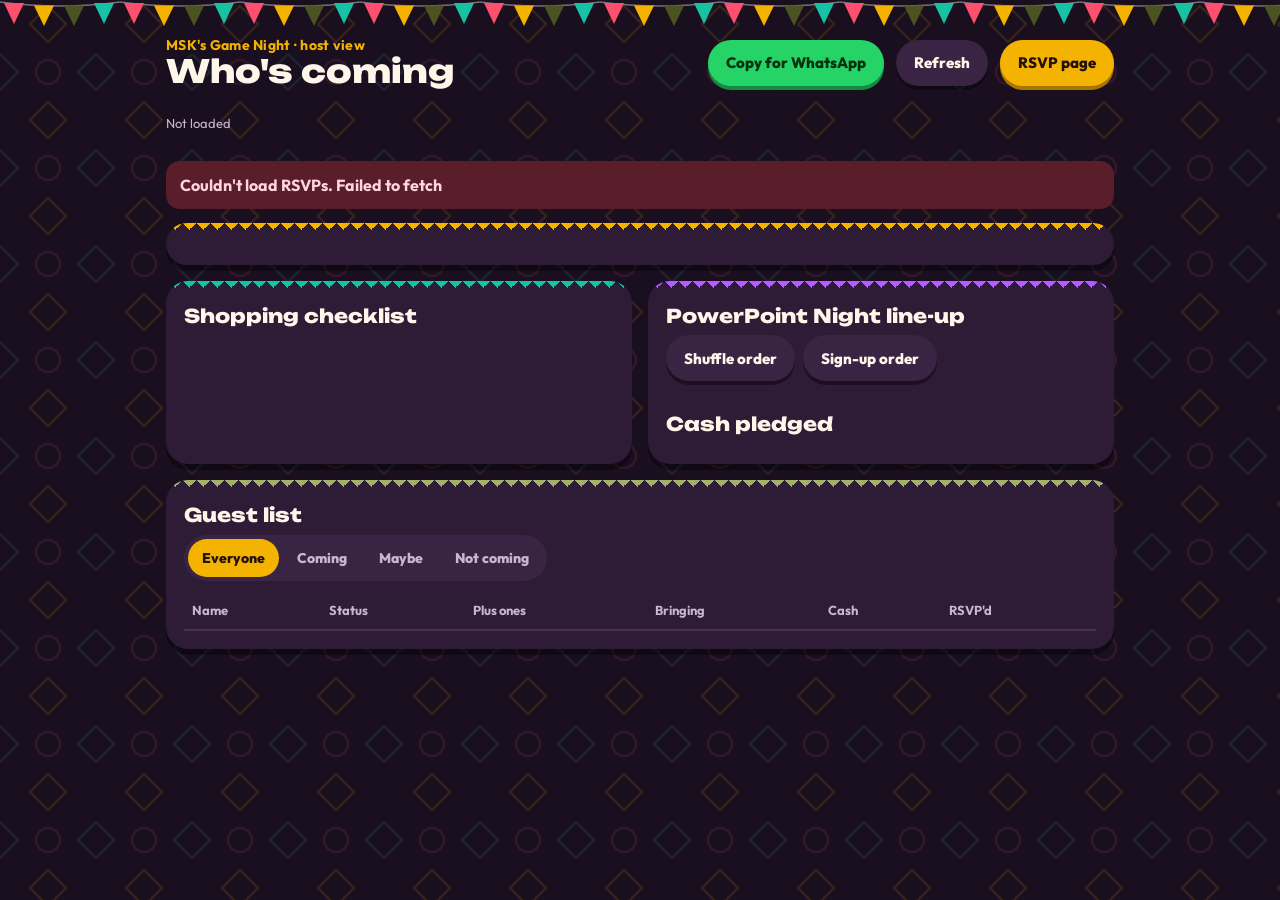
==== rsvp/host/index.html @ 1039cc81 "Add RSVP host dashboard (/rsvp/host): headcount, shopping checklist, PowerPoint line-up, cash, guest" ====
<!DOCTYPE html>
<html lang="en">
<head>
<meta charset="utf-8">
<meta name="viewport" content="width=device-width, initial-scale=1">
<meta name="robots" content="noindex">
<meta name="theme-color" content="#1a0f1f">
<title>Host dashboard · MSK's Game Night</title>
<link rel="preconnect" href="https://fonts.googleapis.com"><link rel="preconnect" href="https://fonts.gstatic.com" crossorigin>
<link rel="stylesheet" href="https://fonts.googleapis.com/css2?family=Unbounded:wght@600;800&family=Outfit:wght@400;600;700;800&display=swap">
<style>
:root{color-scheme:dark;--bg:#1a0f1f;--bg2:#24152b;--card:#2e1b36;--chip:#3a2444;--line:#4a3054;--ink:#fff6ea;--soft:#c9b5cf;
  --gold:#f5b301;--coral:#ff4f6d;--teal:#16c2a3;--army:#4b5320;--armyL:#a3b06a;--good:#2fd06b;--purple:#b45cff}
*{box-sizing:border-box;min-width:0}
html,body{margin:0}
body{background:var(--bg);color:var(--ink);font:16px/1.5 Outfit,system-ui,sans-serif;overflow-x:clip;
  background-image:url("data:image/svg+xml,%3Csvg xmlns='http://www.w3.org/2000/svg' width='96' height='96' viewBox='0 0 96 96'%3E%3Cg fill='none' stroke-width='2.2'%3E%3Cpath d='M48 6 66 24 48 42 30 24Z' stroke='%23f5b30122'/%3E%3Cpath d='M0 54 18 72 0 90M96 54 78 72 96 90' stroke='%2316c2a31f'/%3E%3Ccircle cx='48' cy='72' r='12' stroke='%23ff4f6d1f'/%3E%3C/g%3E%3C/svg%3E");background-size:96px 96px}
.bunting{height:26px;background:url("data:image/svg+xml,%3Csvg xmlns='http://www.w3.org/2000/svg' width='120' height='26' viewBox='0 0 120 26'%3E%3Cpath d='M0 2Q60 10 120 2' stroke='%23fff6' stroke-width='1.5' fill='none'/%3E%3Cpath d='M4 3h20L14 24Z' fill='%23ff4f6d'/%3E%3Cpath d='M34 5.5h20L44 26Z' fill='%23f5b301'/%3E%3Cpath d='M64 5.5h20L74 26Z' fill='%234b5320'/%3E%3Cpath d='M94 3h20l-10 21Z' fill='%2316c2a3'/%3E%3C/svg%3E") repeat-x 0 0/120px 26px}
.wrap{max-width:980px;margin:0 auto;padding:10px 16px 56px}
header{display:flex;align-items:center;gap:12px;flex-wrap:wrap;margin-bottom:14px}
header h1{font:800 clamp(22px,5.5vw,32px)/1.1 Unbounded,sans-serif;margin:0;flex:1 1 auto}
header h1 small{display:block;font:700 14px Outfit,system-ui,sans-serif;color:var(--gold);letter-spacing:.02em}
.updated{color:var(--soft);font-size:13px;width:100%}
.btn{display:inline-flex;align-items:center;justify-content:center;gap:6px;border:0;border-radius:999px;min-height:46px;padding:0 18px;font:800 15px Outfit,system-ui,sans-serif;cursor:pointer;color:var(--ink);background:var(--chip);box-shadow:0 4px 0 #0006;text-decoration:none}
.btn.gold{background:var(--gold);color:#24120a;box-shadow:0 4px 0 #a87600}
.btn.wa{background:#25d366;color:#04310f;box-shadow:0 4px 0 #128c43}
.btn:active{transform:translateY(2px)}
.btn:focus-visible{outline:3px solid var(--gold);outline-offset:2px}
.grid{display:grid;grid-template-columns:repeat(2,minmax(0,1fr));gap:16px}
.card{background:var(--card);border-radius:22px;padding:24px 18px 18px;box-shadow:0 6px 0 #0006;position:relative;overflow:hidden}
.card::before{content:"";position:absolute;inset:0 0 auto;height:10px;
  background:linear-gradient(135deg,var(--k,var(--gold)) 25%,transparent 25%) -5px 0/14px 14px,linear-gradient(225deg,var(--k,var(--gold)) 25%,transparent 25%) -5px 0/14px 14px}
.card h2{font:800 19px/1.2 Unbounded,sans-serif;margin:0 0 10px}
.wide{grid-column:1/-1}
.kpis{display:grid;grid-template-columns:repeat(5,minmax(0,1fr));gap:10px;--k:var(--coral)}
.kpi{background:var(--chip);border-radius:16px;padding:12px 8px;text-align:center}
.kpi b{display:block;font:800 clamp(22px,5vw,34px)/1.1 Unbounded,sans-serif;color:var(--gold);white-space:nowrap}
.kpi span{font-size:13px;font-weight:700;color:var(--soft)}
.kpi.main b{color:var(--good)}
.shop{list-style:none;margin:0;padding:0;display:grid;gap:8px}
.shop li{display:grid;grid-template-columns:auto minmax(0,1fr) auto;gap:10px;align-items:center;background:var(--chip);border-radius:14px;padding:10px 12px}
.shop .dot{width:14px;height:14px;border-radius:50%;background:var(--good)}
.shop li.miss .dot{background:var(--coral);box-shadow:0 0 0 4px #ff4f6d33}
.shop b{display:block}
.shop small{color:var(--soft);font-size:13px}
.shop .n{font:800 18px Unbounded,sans-serif;color:var(--gold)}
.shop li.miss .n{color:var(--coral);font:800 13px Outfit,system-ui,sans-serif;text-transform:uppercase;letter-spacing:.06em}
ol.ppt{margin:0;padding:0;list-style:none;display:grid;gap:8px;counter-reset:p}
ol.ppt li{counter-increment:p;display:grid;grid-template-columns:2.2em minmax(0,1fr);gap:10px;align-items:center;background:var(--chip);border-radius:14px;padding:10px 12px}
ol.ppt li::before{content:counter(p);font:800 18px Unbounded,sans-serif;color:var(--purple);text-align:center}
ol.ppt small{display:block;color:var(--soft)}
.cashlist{list-style:none;margin:0;padding:0;display:grid;gap:6px}
.cashlist li{display:flex;justify-content:space-between;gap:10px;background:var(--chip);border-radius:12px;padding:8px 12px;font-weight:700}
.cashlist b{color:var(--armyL);white-space:nowrap}
.tools{display:flex;gap:8px;flex-wrap:wrap;margin:-2px 0 12px}
.seg{display:inline-flex;background:var(--chip);border-radius:999px;padding:4px;gap:4px;flex-wrap:wrap}
.seg button{border:0;background:none;color:var(--soft);font:800 14px Outfit,system-ui,sans-serif;padding:8px 14px;border-radius:999px;cursor:pointer;min-height:38px}
.seg button.on{background:var(--gold);color:#24120a}
.scroll{overflow-x:auto}
table{width:100%;border-collapse:collapse;font-size:15px}
th{text-align:left;color:var(--soft);font-size:13px;font-weight:700;padding:8px;border-bottom:2px solid var(--line);white-space:nowrap}
td{padding:9px 8px;border-bottom:1px solid var(--line);vertical-align:top}
td.num{text-align:right;white-space:nowrap}
td.nm{font-weight:800;white-space:nowrap}
.tag{font-size:12px;font-weight:800;padding:2px 8px;border-radius:99px;background:var(--gold);color:#24120a;white-space:nowrap}
.tag.maybe{background:var(--line);color:var(--ink)}.tag.no{background:#5a1d2a;color:#ffc2cc}
.muted{color:var(--soft)}
.empty{color:var(--soft);text-align:center;padding:16px}
.err{display:none;background:#5a1d2a;color:#ffd6dc;border-radius:14px;padding:12px 14px;margin-bottom:14px;font-weight:700}
.err.on{display:block}
#toast{position:fixed;left:50%;bottom:24px;transform:translate(-50%,140px);background:var(--gold);color:#24120a;padding:10px 18px;border-radius:999px;font-weight:800;transition:transform .25s;z-index:9}
#toast.show{transform:translate(-50%,0)}
.fallback{display:none;margin-top:10px}.fallback.on{display:block}
.fallback textarea{width:100%;min-height:200px;background:var(--chip);color:var(--ink);border:2px solid var(--line);border-radius:14px;padding:10px;font:14px/1.4 Outfit,system-ui,sans-serif}
@media(max-width:760px){.grid{grid-template-columns:1fr}.kpis{grid-template-columns:repeat(3,minmax(0,1fr))}
  .stack thead{display:none}.stack tr{display:grid;padding:10px 0;border-bottom:1px solid var(--line)}.stack td{border:0;padding:2px 0;text-align:left}
  .stack td[data-l]::before{content:attr(data-l) ": ";color:var(--soft);font-weight:700}.stack td.nm::before{content:none}}
</style>
</head>
<body>
<div class="bunting" aria-hidden="true"></div>
<div class="wrap">
  <header>
    <h1><small>MSK's Game Night · host view</small>Who's coming</h1>
    <button class="btn wa" id="copyWa" type="button">Copy for WhatsApp</button>
    <button class="btn" id="refresh" type="button">Refresh</button>
    <a class="btn gold" href="../">RSVP page</a>
    <p class="updated" id="updated">Loading…</p>
  </header>
  <div class="err" id="err"></div>
  <div class="fallback" id="fallback"><p class="muted">Your browser blocked copying. Long-press the text below, Select all, then Copy.</p><textarea id="waText" readonly></textarea></div>

  <div class="grid">
    <section class="card wide"><div class="kpis" id="kpis"></div></section>

    <section class="card" style="--k:var(--teal)">
      <h2>Shopping checklist</h2>
      <ul class="shop" id="shop"></ul>
    </section>

    <section class="card" style="--k:var(--purple)">
      <h2>PowerPoint Night line-up</h2>
      <div class="tools"><button class="btn" id="shuffle" type="button">Shuffle order</button><button class="btn" id="signup" type="button">Sign-up order</button></div>
      <ol class="ppt" id="ppt"></ol>
      <h2 style="margin-top:20px">Cash pledged</h2>
      <ul class="cashlist" id="cash"></ul>
    </section>

    <section class="card wide" style="--k:var(--armyL)">
      <h2>Guest list</h2>
      <div class="tools"><div class="seg" id="filter">
        <button data-f="all" class="on">Everyone</button><button data-f="yes">Coming</button><button data-f="maybe">Maybe</button><button data-f="no">Not coming</button>
      </div></div>
      <div class="scroll"><table class="stack"><thead><tr><th>Name</th><th>Status</th><th>Plus ones</th><th>Bringing</th><th>Cash</th><th>RSVP'd</th></tr></thead><tbody id="rows"></tbody></table></div>
    </section>
  </div>
</div>
<div id="toast"></div>

<script type="module">
import { SUPABASE_URL, SUPABASE_KEY } from '/js/config.js';
const EVENT = { title: "MSK's Game Night", when: "Sunday, 6 Dec 2026 · 6–10pm sharp", where: "38 Kola Motajo Close, Ilasan, Ikate (off Blenco)" };
const ITEMS = [["soft", "Soft drinks"], ["alcohol", "Alcohol"], ["pizza", "Pizza"], ["chops", "Small chops"], ["snacks", "Snacks / chin chin"], ["ice", "Ice / water"], ["games", "Cards / board game"]];
const LABEL = Object.fromEntries(ITEMS);
const $ = id => document.getElementById(id);
const esc = s => String(s ?? "").replace(/[&<>"']/g, c => ({ "&": "&amp;", "<": "&lt;", ">": "&gt;", '"': "&quot;", "'": "&#39;" }[c]));
const naira = n => "₦" + Number(n || 0).toLocaleString("en-NG");
const H = { apikey: SUPABASE_KEY };
if (SUPABASE_KEY.startsWith("eyJ")) H.Authorization = "Bearer " + SUPABASE_KEY;
let rows = [], filter = "all", pptOrder = null;

function toast(m) { const t = $("toast"); t.textContent = m; t.classList.add("show"); clearTimeout(t._h); t._h = setTimeout(() => t.classList.remove("show"), 2200); }
function ago(iso) {
  const d = new Date(iso); if (isNaN(d)) return "";
  return d.toLocaleString("en-NG", { day: "numeric", month: "short", hour: "numeric", minute: "2-digit" });
}

async function load() {
  try {
    const r = await fetch(`${SUPABASE_URL}/rest/v1/gamenight_rsvps?select=name,status,plus_ones,items,note,cash_amount,presenting,created_at&order=created_at.asc`, { headers: H });
    if (!r.ok) throw new Error(r.status === 404 ? "The RSVP table doesn't exist yet. Run the SQL setup in Supabase first." : "Supabase said " + r.status);
    rows = await r.json();
    $("err").classList.remove("on");
    render();
    $("updated").textContent = "Updated " + new Date().toLocaleTimeString("en-NG", { hour: "numeric", minute: "2-digit" }) + " · refreshes every 20 seconds";
  } catch (e) {
    $("err").textContent = "Couldn't load RSVPs. " + (e.message || "Check your network.");
    $("err").classList.add("on");
    $("updated").textContent = "Not loaded";
  }
}

function render() {
  const yes = rows.filter(r => r.status === "yes"), maybe = rows.filter(r => r.status === "maybe"), no = rows.filter(r => r.status === "no");
  const going = rows.filter(r => r.status !== "no");
  const heads = yes.reduce((n, r) => n + 1 + (r.plus_ones || 0), 0);
  const maybeHeads = maybe.reduce((n, r) => n + 1 + (r.plus_ones || 0), 0);
  const cash = rows.reduce((n, r) => n + (r.cash_amount || 0), 0);
  const presenters = going.filter(r => r.presenting);
  $("kpis").innerHTML = [
    ["main", heads, "heads coming"], ["", maybeHeads, "maybe"], ["", no.length, "can't make it"], ["", naira(cash), "cash pledged"], ["", presenters.length, "presenting"]
  ].map(([c, v, l]) => `<div class="kpi ${c}"><b>${esc(v)}</b><span>${l}</span></div>`).join("");

  $("shop").innerHTML = ITEMS.map(([k, l]) => {
    const who = going.filter(r => (r.items || []).includes(k));
    return `<li class="${who.length ? "" : "miss"}"><i class="dot"></i><div><b>${esc(l)}</b><small>${who.length ? who.map(r => esc(r.name) + (r.status === "maybe" ? " (maybe)" : "")).join(", ") : "Nobody yet"}</small></div><span class="n">${who.length || "Missing"}</span></li>`;
  }).join("");

  const list = pptOrder ? pptOrder.map(n => presenters.find(p => p.name + p.created_at === n)).filter(Boolean).concat(presenters.filter(p => !pptOrder.includes(p.name + p.created_at))) : presenters;
  $("ppt").innerHTML = list.length ? list.map(r => `<li><div><b>${esc(r.name)}</b><small>${esc(r.presenting)}${r.status === "maybe" ? " · maybe coming" : ""}</small></div></li>`).join("") : `<li class="empty" style="display:block">No presenters yet</li>`;

  const payers = rows.filter(r => r.cash_amount);
  $("cash").innerHTML = payers.length ? payers.map(r => `<li><span>${esc(r.name)}</span><b>${naira(r.cash_amount)}</b></li>`).join("") + `<li><span>Total</span><b>${naira(cash)}</b></li>` : `<li class="muted">No cash pledges yet</li>`;

  const shown = rows.filter(r => filter === "all" || r.status === filter).slice().reverse();
  const tag = s => s === "yes" ? '<span class="tag">Coming</span>' : s === "maybe" ? '<span class="tag maybe">Maybe</span>' : '<span class="tag no">Not coming</span>';
  $("rows").innerHTML = shown.length ? shown.map(r => {
    const items = (r.items || []).map(k => LABEL[k]).filter(Boolean).join(", ");
    const bring = [items, r.note].filter(Boolean).join(" · ");
    return `<tr><td class="nm">${esc(r.name)}</td><td data-l="Status">${tag(r.status)}</td><td data-l="Plus ones" class="num">${r.plus_ones || 0}</td><td data-l="Bringing">${esc(bring || "—")}${r.presenting ? `<br><span class="muted">Presenting: ${esc(r.presenting)}</span>` : ""}</td><td data-l="Cash" class="num">${r.cash_amount ? naira(r.cash_amount) : "—"}</td><td data-l="RSVP'd" class="muted">${esc(ago(r.created_at))}</td></tr>`;
  }).join("") : `<tr><td colspan="6" class="empty">Nobody here yet</td></tr>`;
}

function waText() {
  const yes = rows.filter(r => r.status === "yes"), maybe = rows.filter(r => r.status === "maybe");
  const going = rows.filter(r => r.status !== "no");
  const heads = yes.reduce((n, r) => n + 1 + (r.plus_ones || 0), 0);
  const line = r => `${r.name}${r.plus_ones ? " +" + r.plus_ones : ""}${(r.items || []).length ? " – " + r.items.map(k => LABEL[k]).filter(Boolean).join(", ") : ""}${r.cash_amount ? " – " + naira(r.cash_amount) : ""}`;
  const missing = ITEMS.filter(([k]) => !going.some(r => (r.items || []).includes(k))).map(([, l]) => l);
  const presenters = going.filter(r => r.presenting);
  let t = `*${EVENT.title}* 🎲\n${EVENT.when}\n${EVENT.where}\n\n*Coming (${heads})*\n`;
  t += yes.length ? yes.map((r, i) => `${i + 1}. ${line(r)}`).join("\n") : "Nobody yet";
  if (maybe.length) t += `\n\n*Maybe*\n` + maybe.map(r => `• ${line(r)}`).join("\n");
  if (presenters.length) t += `\n\n*PowerPoint Night* 🎤\n` + presenters.map(r => `• ${r.name}: ${r.presenting}`).join("\n");
  t += missing.length ? `\n\n*Still needed:* ${missing.join(", ")}` : `\n\n*Everything on the list is covered* ✅`;
  t += `\n\nRSVP here: ${location.origin}/rsvp/`;
  return t;
}

$("copyWa").onclick = async () => {
  const t = waText();
  try { await navigator.clipboard.writeText(t); toast("Copied! Paste it in your WhatsApp group"); $("fallback").classList.remove("on"); }
  catch { $("waText").value = t; $("fallback").classList.add("on"); $("waText").focus(); $("waText").select(); }
};
$("refresh").onclick = () => { load(); toast("Refreshed"); };
$("shuffle").onclick = () => {
  const p = rows.filter(r => r.status !== "no" && r.presenting).map(r => r.name + r.created_at);
  for (let i = p.length - 1; i > 0; i--) { const j = Math.random() * (i + 1) | 0; [p[i], p[j]] = [p[j], p[i]]; }
  pptOrder = p; render();
};
$("signup").onclick = () => { pptOrder = null; render(); };
$("filter").onclick = e => { const b = e.target.closest("button"); if (!b) return; filter = b.dataset.f; $("filter").querySelectorAll("button").forEach(x => x.classList.toggle("on", x === b)); render(); };

load();
setInterval(() => { if (!document.hidden) load(); }, 20000);
</script>
</body>
</html>
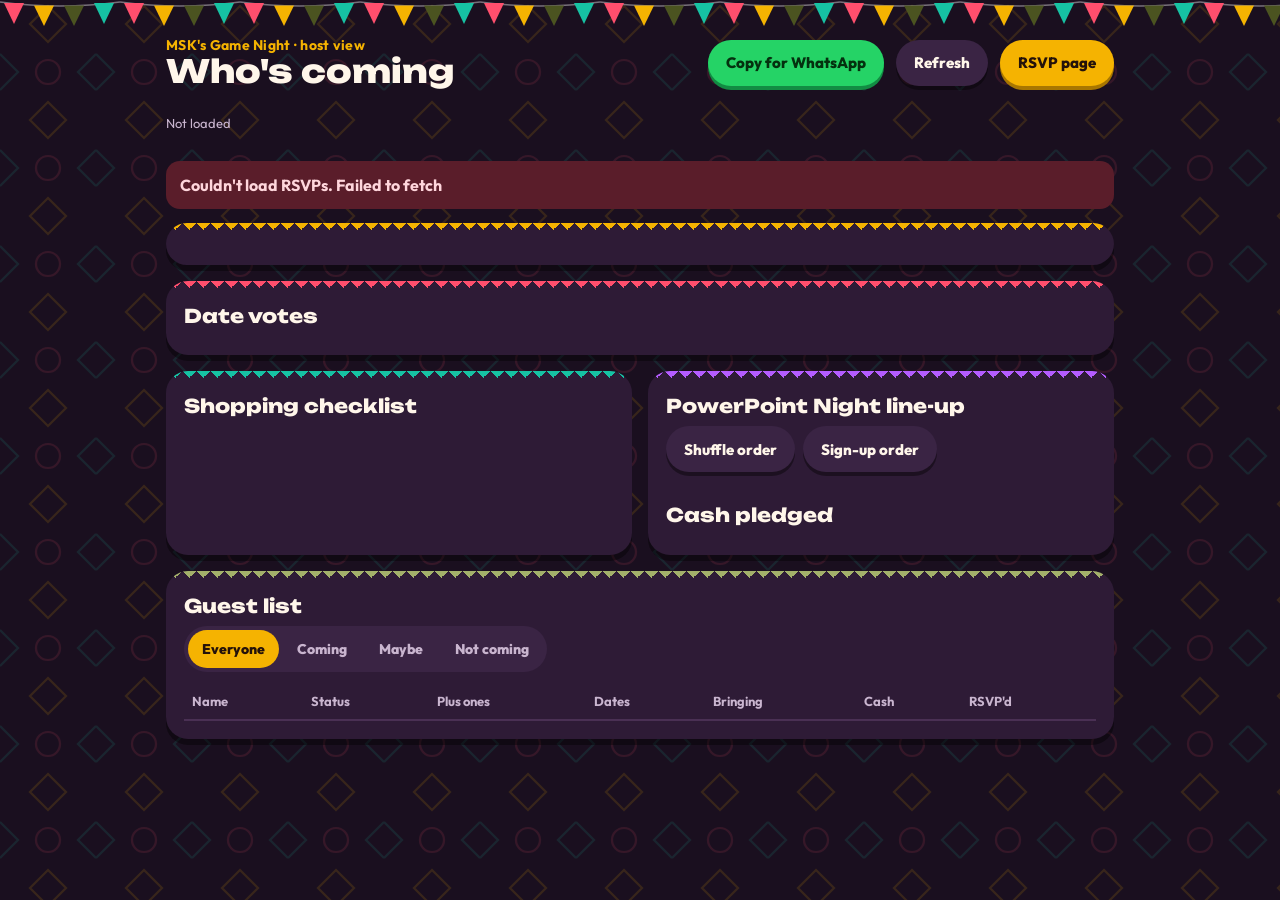
==== commit 40da7709: "RSVP: date vote (Fri 4 – Sun 6 Dec), gamenight.mskbuilds.app link, program uses the real game names;" ====
--- a/rsvp/host/index.html
+++ b/rsvp/host/index.html
@@ -93,6 +93,11 @@
   <div class="grid">
     <section class="card wide"><div class="kpis" id="kpis"></div></section>
 
+    <section class="card wide" style="--k:var(--coral)">
+      <h2>Date votes</h2>
+      <ul class="shop" id="dvotes"></ul>
+    </section>
+
     <section class="card" style="--k:var(--teal)">
       <h2>Shopping checklist</h2>
       <ul class="shop" id="shop"></ul>
@@ -111,7 +116,7 @@
       <div class="tools"><div class="seg" id="filter">
         <button data-f="all" class="on">Everyone</button><button data-f="yes">Coming</button><button data-f="maybe">Maybe</button><button data-f="no">Not coming</button>
       </div></div>
-      <div class="scroll"><table class="stack"><thead><tr><th>Name</th><th>Status</th><th>Plus ones</th><th>Bringing</th><th>Cash</th><th>RSVP'd</th></tr></thead><tbody id="rows"></tbody></table></div>
+      <div class="scroll"><table class="stack"><thead><tr><th>Name</th><th>Status</th><th>Plus ones</th><th>Dates</th><th>Bringing</th><th>Cash</th><th>RSVP'd</th></tr></thead><tbody id="rows"></tbody></table></div>
     </section>
   </div>
 </div>
@@ -119,7 +124,9 @@
 
 <script type="module">
 import { SUPABASE_URL, SUPABASE_KEY } from '/js/config.js';
-const EVENT = { title: "MSK's Game Night", when: "Sunday, 6 Dec 2026 · 6–10pm sharp", where: "38 Kola Motajo Close, Ilasan, Ikate (off Blenco)" };
+const EVENT = { title: "MSK's Game Night", when: "Fri 4 – Sun 6 Dec 2026 (date by vote) · 6–10pm sharp", where: "38 Kola Motajo Close, Ilasan, Ikate (off Blenco)" };
+const DATES = [["fri4", "Fri 4 Dec"], ["sat5", "Sat 5 Dec"], ["sun6", "Sun 6 Dec"]];
+const DL = Object.fromEntries(DATES);
 const ITEMS = [["soft", "Soft drinks"], ["alcohol", "Alcohol"], ["pizza", "Pizza"], ["chops", "Small chops"], ["snacks", "Snacks / chin chin"], ["ice", "Ice / water"], ["games", "Cards / board game"]];
 const LABEL = Object.fromEntries(ITEMS);
 const $ = id => document.getElementById(id);
@@ -137,7 +144,7 @@
 
 async function load() {
   try {
-    const r = await fetch(`${SUPABASE_URL}/rest/v1/gamenight_rsvps?select=name,status,plus_ones,items,note,cash_amount,presenting,created_at&order=created_at.asc`, { headers: H });
+    const r = await fetch(`${SUPABASE_URL}/rest/v1/gamenight_rsvps?select=name,status,dates,plus_ones,items,note,cash_amount,presenting,created_at&order=created_at.asc`, { headers: H });
     if (!r.ok) throw new Error(r.status === 404 ? "The RSVP table doesn't exist yet. Run the SQL setup in Supabase first." : "Supabase said " + r.status);
     rows = await r.json();
     $("err").classList.remove("on");
@@ -161,6 +168,9 @@
     ["main", heads, "heads coming"], ["", maybeHeads, "maybe"], ["", no.length, "can't make it"], ["", naira(cash), "cash pledged"], ["", presenters.length, "presenting"]
   ].map(([c, v, l]) => `<div class="kpi ${c}"><b>${esc(v)}</b><span>${l}</span></div>`).join("");
 
+  const dv = DATES.map(([k, l]) => [k, l, going.filter(r => (r.dates || []).includes(k))]);
+  const best = Math.max(0, ...dv.map(d => d[2].length));
+  $("dvotes").innerHTML = dv.map(([k, l, who]) => `<li class="${who.length ? "" : "miss"}"><i class="dot" style="${who.length && who.length === best ? "background:var(--gold)" : ""}"></i><div><b>${esc(l)}${who.length && who.length === best ? " · leading" : ""}</b><small>${who.length ? who.map(r => esc(r.name) + (r.status === "maybe" ? " (maybe)" : "")).join(", ") : "Nobody yet"}</small></div><span class="n">${who.length || "0"}</span></li>`).join("");
   $("shop").innerHTML = ITEMS.map(([k, l]) => {
     const who = going.filter(r => (r.items || []).includes(k));
     return `<li class="${who.length ? "" : "miss"}"><i class="dot"></i><div><b>${esc(l)}</b><small>${who.length ? who.map(r => esc(r.name) + (r.status === "maybe" ? " (maybe)" : "")).join(", ") : "Nobody yet"}</small></div><span class="n">${who.length || "Missing"}</span></li>`;
@@ -177,8 +187,8 @@
   $("rows").innerHTML = shown.length ? shown.map(r => {
     const items = (r.items || []).map(k => LABEL[k]).filter(Boolean).join(", ");
     const bring = [items, r.note].filter(Boolean).join(" · ");
-    return `<tr><td class="nm">${esc(r.name)}</td><td data-l="Status">${tag(r.status)}</td><td data-l="Plus ones" class="num">${r.plus_ones || 0}</td><td data-l="Bringing">${esc(bring || "—")}${r.presenting ? `<br><span class="muted">Presenting: ${esc(r.presenting)}</span>` : ""}</td><td data-l="Cash" class="num">${r.cash_amount ? naira(r.cash_amount) : "—"}</td><td data-l="RSVP'd" class="muted">${esc(ago(r.created_at))}</td></tr>`;
-  }).join("") : `<tr><td colspan="6" class="empty">Nobody here yet</td></tr>`;
+    return `<tr><td class="nm">${esc(r.name)}</td><td data-l="Status">${tag(r.status)}</td><td data-l="Plus ones" class="num">${r.plus_ones || 0}</td><td data-l="Dates">${esc((r.dates || []).map(k => DL[k]).filter(Boolean).join(", ") || "—")}</td><td data-l="Bringing">${esc(bring || "—")}${r.presenting ? `<br><span class="muted">Presenting: ${esc(r.presenting)}</span>` : ""}</td><td data-l="Cash" class="num">${r.cash_amount ? naira(r.cash_amount) : "—"}</td><td data-l="RSVP'd" class="muted">${esc(ago(r.created_at))}</td></tr>`;
+  }).join("") : `<tr><td colspan="7" class="empty">Nobody here yet</td></tr>`;
 }
 
 function waText() {
@@ -188,7 +198,7 @@
   const line = r => `${r.name}${r.plus_ones ? " +" + r.plus_ones : ""}${(r.items || []).length ? " – " + r.items.map(k => LABEL[k]).filter(Boolean).join(", ") : ""}${r.cash_amount ? " – " + naira(r.cash_amount) : ""}`;
   const missing = ITEMS.filter(([k]) => !going.some(r => (r.items || []).includes(k))).map(([, l]) => l);
   const presenters = going.filter(r => r.presenting);
-  let t = `*${EVENT.title}* 🎲\n${EVENT.when}\n${EVENT.where}\n\n*Coming (${heads})*\n`;
+  let t = `*${EVENT.title}* 🎲\n${EVENT.when}\n${EVENT.where}\n\n*Date votes*\n` + DATES.map(([k, l]) => `${l}: ${going.filter(r => (r.dates || []).includes(k)).length}`).join("\n") + `\n\n*Coming (${heads})*\n`;
   t += yes.length ? yes.map((r, i) => `${i + 1}. ${line(r)}`).join("\n") : "Nobody yet";
   if (maybe.length) t += `\n\n*Maybe*\n` + maybe.map(r => `• ${line(r)}`).join("\n");
   if (presenters.length) t += `\n\n*PowerPoint Night* 🎤\n` + presenters.map(r => `• ${r.name}: ${r.presenting}`).join("\n");
